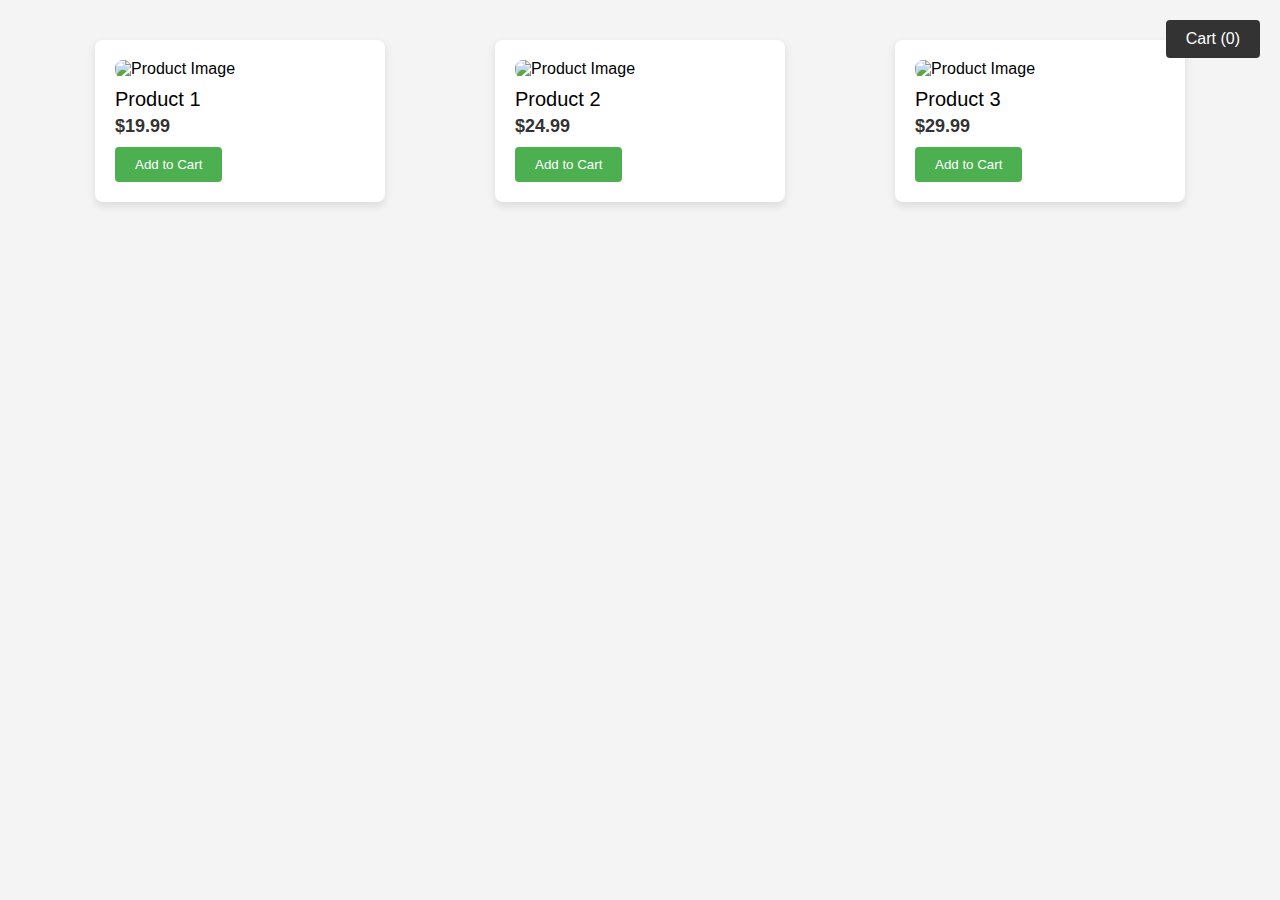
==== index.html @ 62cad507 "Add files via upload" ====
<!DOCTYPE html>
<html lang="en">
<head>
<meta charset="UTF-8">
<meta name="viewport" content="width=device-width, initial-scale=1.0">
<title>Simple Shopping Website</title>
<style>
  /* CSS styles */
  body {
    font-family: Arial, sans-serif;
    margin: 0;
    padding: 0;
    background-color: #f4f4f4;
  }
  
  .container {
    max-width: 1200px;
    margin: 0 auto;
    padding: 20px;
    display: flex;
    flex-wrap: wrap;
    justify-content: space-around;
  }
  
  .product-card {
    background-color: #fff;
    padding: 20px;
    margin: 20px;
    width: 250px;
    border-radius: 8px;
    box-shadow: 0 4px 8px rgba(0, 0, 0, 0.1);
    transition: transform 0.3s ease;
  }
  
  .product-card:hover {
    transform: translateY(-5px);
  }
  
  .product-img {
    width: 100%;
    height: 200px;
    object-fit: cover;
    border-radius: 8px;
  }
  
  .product-title {
    font-size: 20px;
    margin-top: 10px;
  }
  
  .product-price {
    font-size: 18px;
    font-weight: bold;
    color: #333;
    margin-top: 5px;
  }
  
  .add-to-cart-btn {
    background-color: #4CAF50;
    color: #fff;
    padding: 10px 20px;
    border: none;
    border-radius: 4px;
    cursor: pointer;
    margin-top: 10px;
  }
  
  .add-to-cart-btn:hover {
    background-color: #45a049;
  }
  
  .cart {
    position: fixed;
    top: 20px;
    right: 20px;
    background-color: #333;
    color: #fff;
    padding: 10px 20px;
    border-radius: 4px;
    cursor: pointer;
  }
</style>
</head>
<body>

<div class="cart" onclick="toggleCart()">Cart (0)</div>

<div class="container">
  <!-- Product cards -->
  <div class="product-card">
    <img class="product-img" src="https://via.placeholder.com/250" alt="Product Image">
    <div class="product-title">Product 1</div>
    <div class="product-price">$19.99</div>
    <button class="add-to-cart-btn" onclick="addToCart('Product 1', 19.99)">Add to Cart</button>
  </div>
  
  <div class="product-card">
    <img class="product-img" src="https://via.placeholder.com/250" alt="Product Image">
    <div class="product-title">Product 2</div>
    <div class="product-price">$24.99</div>
    <button class="add-to-cart-btn" onclick="addToCart('Product 2', 24.99)">Add to Cart</button>
  </div>
  
  <div class="product-card">
    <img class="product-img" src="https://via.placeholder.com/250" alt="Product Image">
    <div class="product-title">Product 3</div>
    <div class="product-price">$29.99</div>
    <button class="add-to-cart-btn" onclick="addToCart('Product 3', 29.99)">Add to Cart</button>
  </div>
</div>

<script>
  // JavaScript functions
  let cartItems = [];

  function addToCart(productName, price) {
    cartItems.push({ productName, price });
    updateCartCount();
  }

  function updateCartCount() {
    const cartCount = document.querySelector('.cart');
    cartCount.textContent = `Cart (${cartItems.length})`;
  }

  function toggleCart() {
    alert("Cart items: " + JSON.stringify(cartItems));
  }
</script>

</body>
</html>
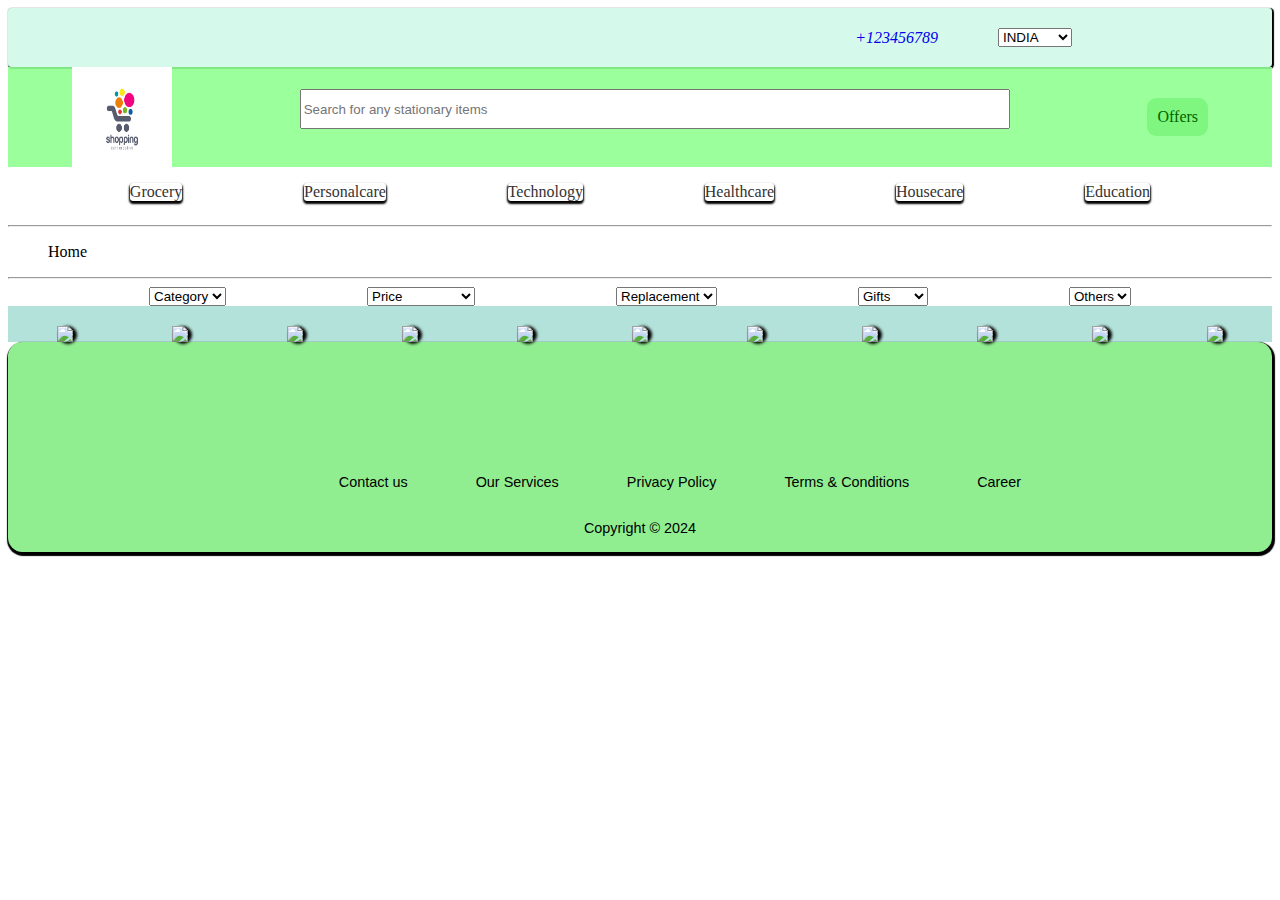
==== commit c14d6960: "Add files via upload" ====
--- a/index.html
+++ b/index.html
@@ -1,132 +1,220 @@
-<!DOCTYPE html>
 <html lang="en">
-<head>
-<meta charset="UTF-8">
-<meta name="viewport" content="width=device-width, initial-scale=1.0">
-<title>Simple Shopping Website</title>
-<style>
-  /* CSS styles */
-  body {
-    font-family: Arial, sans-serif;
-    margin: 0;
-    padding: 0;
-    background-color: #f4f4f4;
-  }
-  
-  .container {
-    max-width: 1200px;
-    margin: 0 auto;
-    padding: 20px;
+  <head>
+    <meta charset="utf-8">
+    <meta name="viewport" content="width=device-width, initial-scale=1">
+    <title>E-Commerce</title>
+    <link rel="stylesheet" href="style.css">
+    <script src="https://kit.fontawesome.com/79192b865c.js" crossorigin="anonymous"></script>
+    <link rel="icon" href="#">
+     <style>
+#cart-icon {
+    padding: 10px;
+    background-color: #f0f0f0;
+    border: 1px solid #ccc;
+    border-radius: 5px;
+    display: inline-block;
+    margin: 10px;
+}
+.foot{
+  width:100%;
+  height:150px;
+  border-radius: 0.8 rem;
+}
+.lastp{
+  width:100%;
+}
+.footer{
+background:lightgreen;
+padding:30px 0px;
+font-family: sans-serif;
+text-align: center;
+border-radius: 0.9rem;
+box-shadow:1px 2px 1px 2px;
+width:100%;
+height:150px;
+}
+.sow{
+  display: flex;
+  width:122px;
+  height:80px;
+}
+.footer .row{
+ width:100%;
+ padding:0.6% 0%;
+ color: black;
+ font-size:0.9rem;
+}
+
+.footer .row a{
+ text-decoration:none;
+ color:black;
+ transition:0.5s;
+}
+
+.footer .row a:hover{
+   color:#fff;
+}
+
+.footer .row ul{
+   width:100%;
+}
+
+.footer .row ul li{
+ display: inline-block;
+ margin: 0px 32px;
+}
+
+.footer .row a i{
+  font-size:2em;
+  margin:0% 1%;
+}
+.image-item{
+  border-radius: 0.6rem;
+    box-shadow: 0px 2px 2px 1px;
+}
+.image-item img{
+  width: 200px;
+  height: 200px;
+}
+.input-container{
+  display: flex;
+    justify-content: space-around;
+    align-items: center;
+    margin-bottom: 7px;
+    border-radius: 16rem;
+    box-shadow: 0px 1px 1px 0px;
+}
+.image-container{
+  border-radius: 0.6rem;
+    box-shadow: 3px 1px 3px 1px;
+}
+.imgc{
     display: flex;
-    flex-wrap: wrap;
     justify-content: space-around;
-  }
-  
-  .product-card {
-    background-color: #fff;
-    padding: 20px;
-    margin: 20px;
-    width: 250px;
-    border-radius: 8px;
-    box-shadow: 0 4px 8px rgba(0, 0, 0, 0.1);
-    transition: transform 0.3s ease;
-  }
-  
-  .product-card:hover {
-    transform: translateY(-5px);
-  }
-  
-  .product-img {
-    width: 100%;
-    height: 200px;
-    object-fit: cover;
-    border-radius: 8px;
-  }
-  
-  .product-title {
-    font-size: 20px;
-    margin-top: 10px;
-  }
-  
-  .product-price {
-    font-size: 18px;
-    font-weight: bold;
-    color: #333;
-    margin-top: 5px;
-  }
-  
-  .add-to-cart-btn {
-    background-color: #4CAF50;
-    color: #fff;
-    padding: 10px 20px;
-    border: none;
-    border-radius: 4px;
-    cursor: pointer;
-    margin-top: 10px;
-  }
-  
-  .add-to-cart-btn:hover {
-    background-color: #45a049;
-  }
-  
-  .cart {
-    position: fixed;
-    top: 20px;
-    right: 20px;
-    background-color: #333;
-    color: #fff;
-    padding: 10px 20px;
-    border-radius: 4px;
-    cursor: pointer;
-  }
-</style>
-</head>
-<body>
-
-<div class="cart" onclick="toggleCart()">Cart (0)</div>
-
-<div class="container">
-  <!-- Product cards -->
-  <div class="product-card">
-    <img class="product-img" src="https://via.placeholder.com/250" alt="Product Image">
-    <div class="product-title">Product 1</div>
-    <div class="product-price">$19.99</div>
-    <button class="add-to-cart-btn" onclick="addToCart('Product 1', 19.99)">Add to Cart</button>
-  </div>
-  
-  <div class="product-card">
-    <img class="product-img" src="https://via.placeholder.com/250" alt="Product Image">
-    <div class="product-title">Product 2</div>
-    <div class="product-price">$24.99</div>
-    <button class="add-to-cart-btn" onclick="addToCart('Product 2', 24.99)">Add to Cart</button>
-  </div>
-  
-  <div class="product-card">
-    <img class="product-img" src="https://via.placeholder.com/250" alt="Product Image">
-    <div class="product-title">Product 3</div>
-    <div class="product-price">$29.99</div>
-    <button class="add-to-cart-btn" onclick="addToCart('Product 3', 29.99)">Add to Cart</button>
-  </div>
-</div>
-
-<script>
-  // JavaScript functions
-  let cartItems = [];
-
-  function addToCart(productName, price) {
-    cartItems.push({ productName, price });
-    updateCartCount();
-  }
-
-  function updateCartCount() {
-    const cartCount = document.querySelector('.cart');
-    cartCount.textContent = `Cart (${cartItems.length})`;
-  }
-
-  function toggleCart() {
-    alert("Cart items: " + JSON.stringify(cartItems));
-  }
+    align-items: center;
+    flex-wrap:wrap;
+}
+  </style>
+  </head>
+  <body>
+    <header>
+    <nav>
+    <div class="Customer-Details">
+      <div class="Details">
+      <div class="helptext"><a href="#" title="Helpline"><i class="fa-solid fa-address-book"><span>+123456789</span></i></a></div>
+      <div class="helpicon"><a href="#" title="Helpline"><i class="fa-solid fa-address-book"></i></a></div>
+      <div><a href="#" title="Country"><select class="select">
+        <option>INDIA</option>
+        <option>USA</option>
+        <option>UK</option>
+        <option>Australia</option>
+      </select></a></div>
+     <div><a href="#" title="Location"><i class="fa-solid fa-location-dot"></i></a></div>
+      <div><a href="#" title="List"><i class="fa-solid fa-list"></i></a></div>
+      <div><a href="#" title="Cart"><i class="fa-solid fa-cart-shopping"></i></a></div>
+      <div><a href="login.html" title="Login"><i class="fa-solid fa-right-to-bracket"></i></a></div>
+    </div>
+  </div>
+  <div class="Search">
+    <div>
+      <img src="shop.jpg" alt="General Store" width="100px" height="100px">
+    </div>
+    <div class="sbar">
+      <form>
+        <input placeholder="Search for any stationary items">
+      </form>
+    </div>
+    <div class="lbar">
+      <a href="#" target="_blank">Offers</a>
+    </div>
+  </div>
+  <div class="Items">
+      <ul>
+        <li><a class="anch" href="#" onclick="prev('Grocery')" onmouseover="showDiv('1')" onmouseout="hideDiv('1')" >Grocery</a><div id="1" class="opt">Content</div></li>
+        <li><a class="anch" href="#" onclick="prev('Personalcare')" onmouseover="showDiv('2')" onmouseout="hideDiv('2')">Personalcare</a><div id="2" class="opt">Content</div></li>
+        <li><a class="anch" href="#" onclick="prev('Technology')" onmouseover="showDiv('3')" onmouseout="hideDiv('3')">Technology</a><div id="3" class="opt">Content</div></li>
+        <li><a class="anch" href="#" onclick="prev('Healthcare')" onmouseover="showDiv('4')" onmouseout="hideDiv('4')">Healthcare</a><div id="4" class="opt">Content</div></li>
+        <li><a class="anch" href="#" onclick="prev('Housecare')" onmouseover="showDiv('5')" onmouseout="hideDiv('5')">Housecare</a><div id="5" class="opt">Content</div></li>
+        <li><a class="anch" href="#" onclick="prev('Education')" onmouseover="showDiv('6')" onmouseout="hideDiv('6')">Education</a><div id="6" class="opt">Content</div></li>
+      </ul>
+  </div>
+  <div class="FiltCont">
+    <div class="PrevContent">
+      <hr>
+      <ul>
+        <li>Home</li>
+      </ul>
+      <hr>
+    </div>
+    <div class="Filters">
+    <select>
+      <option>Category</option>
+      <option>Fruits</option>
+    </select>
+     <select>
+         <option>Price</option>
+         <option>20,000-30,000</option>
+     </select>
+     <select>
+       <option>Replacement</option>
+       <option>TV</option>
+    </select>
+    <select>
+       <option>Gifts</option>
+       <option>Grocery</option>
+    </select>
+    <select>
+       <option>Others</option>
+    </select>
+  </div>
+  </div>
+  </nav>
+  </header>
+   <section class="imgc" style="background-color:rgb(178, 226, 217)">
+     <div class="image-container" id="image-container"><img src="https://www.jiomart.com/images/product/original/490750662/aashirvaad-superior-mp-atta-10-kg-product-images-o490750662-p590150649-0-202401260852.jpg?im=Resize=(420,420)"></div>
+     <div class="image-container" id="image-container"><img src="https://www.jiomart.com/images/product/original/492491510/fortune-mogra-basmati-rice-10-kg-product-images-o492491510-p590731737-0-202203150247.jpg?im=Resize=(420,420)"></div>
+     <div class="image-container" id="image-container"><img src="https://www.jiomart.com/images/product/original/490000073/tata-iodised-salt-1-kg-product-images-o490000073-p490000073-0-202302131739.jpg?im=Resize=(420,420)"></div>
+     <div class="image-container" id="image-container"><img src="https://www.jiomart.com/images/product/original/493839362/apple-iphone-15-pro-max-512-gb-blue-titanium-digital-o493839362-p604576560-0-202309141711.jpeg?im=Resize=(420,420)"></div>
+     <div class="image-container" id="image-container"><img src="https://www.jiomart.com/images/product/original/492166324/samsung-163-cm-65-inch-ultra-hd-8k-neo-qled-smart-tv-8-series-65qn800a-digital-o492166324-p590440968-0-202108121634.jpeg?im=Resize=(420,420)"></div>
+     <div class="image-container" id="image-container"><img src="https://www.jiomart.com/images/product/original/491321846/nivea-body-milk-nourishing-body-lotion-with-almond-oil-for-48h-moisturization-for-very-dry-skin-120-ml-product-images-o491321846-p590032390-0-202309251902.jpg?im=Resize=(420,420)"></div>
+     <div class="image-container" id="image-container"><img src="https://www.jiomart.com/images/product/original/490002472/lux-international-creamy-perfection-bar-soap-75-g-product-images-o490002472-p490002472-0-202203141945.jpg?im=Resize=(420,420)"></div>
+     <div class="image-container" id="image-container"><img src="https://www.jiomart.com/images/product/original/rvlhkkot90/maharaja-whiteline-mx-277-novamaxx-3-jar-mixer-grinder-500-watts-white-turquoise-blue-product-images-orvlhkkot90-p604477163-0-202309271455.png?im=Resize=(420,420)"></div>
+     <div class="image-container" id="image-container"><img src="https://www.jiomart.com/images/product/original/491902817/lg-7-kg-5-star-inverter-fully-automatic-top-loading-washing-machine-t70sksf1z-middle-free-silver-smart-motion-turbodrum-digital-o491902817-p590037085-0-202310081205.jpeg?im=Resize=(420,420)"></div>
+     <div class="image-container" id="image-container"><img src="https://www.jiomart.com/images/product/original/rvqowlmo7y/bookit-rich-dad-poor-dad-what-the-rich-teach-their-kids-about-money-that-the-poor-and-middle-class-do-not-product-images-orvqowlmo7y-p604777814-0-202309251733.jpg?im=Resize=(420,420)"></div>
+     <div class="image-container" id="image-container"><img src="https://www.jiomart.com/images/product/original/rv0a4aopvf/i-jyoti-eye-drops-better-eyes-pack-of-2-product-images-orv0a4aopvf-p597778149-0-202301231428.jpg?im=Resize=(420,420)"></div>
+   </section>
+  <section>
+  <div class="foot">
+    <footer>
+      <div class="footer">
+  <div class="sow">
+  <a href="#"><svg class="svg-inline--fa fa-facebook-f fa-w-9 btn-outline-dark fa-2x" aria-hidden="true" data-prefix="fab" data-icon="facebook-f" role="img" xmlns="http://www.w3.org/2000/svg" viewBox="0 0 264 512" data-fa-i2svg=""><path fill="currentColor" d="M76.7 512V283H0v-91h76.7v-71.7C76.7 42.4 124.3 0 193.8 0c33.3 0 61.9 2.5 70.2 3.6V85h-48.2c-37.8 0-45.1 18-45.1 44.3V192H256l-11.7 91h-73.6v229"></path></svg></a>
+  <a href="#"><svg class="svg-inline--fa fa-instagram fa-w-14 btn-outline-dark fa-2x" aria-hidden="true" data-prefix="fab" data-icon="instagram" role="img" xmlns="http://www.w3.org/2000/svg" viewBox="0 0 448 512" data-fa-i2svg=""><path fill="currentColor" d="M224.1 141c-63.6 0-114.9 51.3-114.9 114.9s51.3 114.9 114.9 114.9S339 319.5 339 255.9 287.7 141 224.1 141zm0 189.6c-41.1 0-74.7-33.5-74.7-74.7s33.5-74.7 74.7-74.7 74.7 33.5 74.7 74.7-33.6 74.7-74.7 74.7zm146.4-194.3c0 14.9-12 26.8-26.8 26.8-14.9 0-26.8-12-26.8-26.8s12-26.8 26.8-26.8 26.8 12 26.8 26.8zm76.1 27.2c-1.7-35.9-9.9-67.7-36.2-93.9-26.2-26.2-58-34.4-93.9-36.2-37-2.1-147.9-2.1-184.9 0-35.8 1.7-67.6 9.9-93.9 36.1s-34.4 58-36.2 93.9c-2.1 37-2.1 147.9 0 184.9 1.7 35.9 9.9 67.7 36.2 93.9s58 34.4 93.9 36.2c37 2.1 147.9 2.1 184.9 0 35.9-1.7 67.7-9.9 93.9-36.2 26.2-26.2 34.4-58 36.2-93.9 2.1-37 2.1-147.8 0-184.8zM398.8 388c-7.8 19.6-22.9 34.7-42.6 42.6-29.5 11.7-99.5 9-132.1 9s-102.7 2.6-132.1-9c-19.6-7.8-34.7-22.9-42.6-42.6-11.7-29.5-9-99.5-9-132.1s-2.6-102.7 9-132.1c7.8-19.6 22.9-34.7 42.6-42.6 29.5-11.7 99.5-9 132.1-9s102.7-2.6 132.1 9c19.6 7.8 34.7 22.9 42.6 42.6 11.7 29.5 9 99.5 9 132.1s2.7 102.7-9 132.1z"></path>
+  </svg></a>
+  <a href="#"><svg class="svg-inline--fa fa-envelope fa-w-16 btn-outline-dark fa-2x" aria-hidden="true" data-prefix="fas" data-icon="envelope" role="img" xmlns="http://www.w3.org/2000/svg" viewBox="0 0 512 512" data-fa-i2svg=""><path fill="currentColor" d="M502.3 190.8c3.9-3.1 9.7-.2 9.7 4.7V400c0 26.5-21.5 48-48 48H48c-26.5 0-48-21.5-48-48V195.6c0-5 5.7-7.8 9.7-4.7 22.4 17.4 52.1 39.5 154.1 113.6 21.1 15.4 56.7 47.8 92.2 47.6 35.7.3 72-32.8 92.3-47.6 102-74.1 131.6-96.3 154-113.7zM256 320c23.2.4 56.6-29.2 73.4-41.4 132.7-96.3 142.8-104.7 173.4-128.7 5.8-4.5 9.2-11.5 9.2-18.9v-19c0-26.5-21.5-48-48-48H48C21.5 64 0 85.5 0 112v19c0 7.4 3.4 14.3 9.2 18.9 30.6 23.9 40.7 32.4 173.4 128.7 16.8 12.2 50.2 41.8 73.4 41.4z"></path></svg></a>
+  <a href="#"><svg class="svg-inline--fa fa-twitter fa-w-16 btn-outline-dark fa-2x" aria-hidden="true" data-prefix="fab" data-icon="twitter" role="img" xmlns="http://www.w3.org/2000/svg" viewBox="0 0 512 512" data-fa-i2svg=""><path fill="currentColor" d="M459.37 151.716c.325 4.548.325 9.097.325 13.645 0 138.72-105.583 298.558-298.558 298.558-59.452 0-114.68-17.219-161.137-47.106 8.447.974 16.568 1.299 25.34 1.299 49.055 0 94.213-16.568 130.274-44.832-46.132-.975-84.792-31.188-98.112-72.772 6.498.974 12.995 1.624 19.818 1.624 9.421 0 18.843-1.3 27.614-3.573-48.081-9.747-84.143-51.98-84.143-102.985v-1.299c13.969 7.797 30.214 12.67 47.431 13.319-28.264-18.843-46.781-51.005-46.781-87.391 0-19.492 5.197-37.36 14.294-52.954 51.655 63.675 129.3 105.258 216.365 109.807-1.624-7.797-2.599-15.918-2.599-24.04 0-57.828 46.782-104.934 104.934-104.934 30.213 0 57.502 12.67 76.67 33.137 23.715-4.548 46.456-13.32 66.599-25.34-7.798 24.366-24.366 44.833-46.132 57.827 21.117-2.273 41.584-8.122 60.426-16.243-14.292 20.791-32.161 39.308-52.628 54.253z"></path>
+  </svg>
+  </a>
+  </div>
+
+  <div class="row">
+  <ul>
+  <li><a href="#">Contact us</a></li>
+  <li><a href="#">Our Services</a></li>
+  <li><a href="#">Privacy Policy</a></li>
+  <li><a href="#">Terms & Conditions</a></li>
+  <li><a href="#">Career</a></li>
+  </ul>
+  </div>
+
+  <div class="row">
+   Copyright © 2024
+  </div>
+  </div class="lastp">
+    </footer>
+  </div>
+  </section>
+   <script>
 </script>
-
-</body>
-</html>
+  </body>
+</html>--- a/style.css
+++ b/style.css
@@ -0,0 +1,168 @@
+.Customer-Details{
+    display: flex;
+    justify-content:flex-end;
+    background-color:rgb(213, 249, 235);
+    align-items: center;
+    box-shadow: 1px 1px 1px 1px;
+    border-radius: 0.2rem;
+  }
+  .Details{
+    display: flex;
+    align-items: center;
+  }
+  .Details .helptext{
+    display: flex;
+    align-items: center;
+  }
+  .Details .helpicon{
+    display: none;
+  }
+  .Details div{
+    margin:0 20px;
+  }
+  .Details a:before{
+    position:absolute;
+    bottom:0;
+    left:0;
+    width:100%;
+    content:attr(title);
+    color:#666;
+    opacity:0;      
+    -webkit-transition:opacity 0.4s;
+    transition:opacity 0.4s;
+}
+.Details a:hover:before{
+    opacity:1;
+}
+  .Details a{
+    text-decoration: none;
+  }
+  .Details select{
+    margin: 20px;
+  }
+  .tool{
+    width: 24px;
+    height: 24px;
+  }
+  .Search{
+    display: flex;
+    flex-wrap: wrap;
+    justify-content: space-around;
+    align-items: center;
+    background-color: rgb(144,255,144,0.9);
+  }
+  .sbar input{
+    width: 710px;;
+    box-sizing: border-box;
+    height: 40px;
+    margin-right: 10px;
+  }
+  .lbar{
+    border-radius: 0.6rem;
+    padding: 10px;
+    background-color: rgb(124,245,124,0.9);
+  }
+  .lbar a{
+    text-decoration: none;
+    color: darkgreen;
+  }
+  .Items ul{
+    list-style: none;
+    padding: 0;
+    display: flex;
+    flex-wrap:wrap;
+    justify-content: space-evenly;
+    align-items: center;
+  }
+  .Items li{
+    position: relative;
+    border-radius: 0.2rem;
+    box-shadow: 0px 2px 2px 1px;
+  }
+  .Items li a{
+    text-decoration: none;
+    color: #333;
+    cursor:pointer;
+  }
+  .opt{
+    display: none;
+    box-shadow:2px 2px 2px 2px;
+    border-radius: 0.6rem;
+    position: absolute;
+    z-index: 8;
+    left: 0;
+    top: 100%;
+    width:100%;
+  }
+  .FiltCont{
+    display: flex;
+    flex-direction: column;
+  }
+  .PrevContent ul{
+    list-style: none;
+    text-decoration: none;
+    display: flex;
+    justify-content: flex-start;
+    align-items: center;
+  }
+  .Filters{
+    display: flex;
+    justify-content: space-evenly;
+    align-items: center;
+  }
+  .image-container {
+  display: flex;
+  flex-wrap: wrap;
+  justify-content: center;
+  margin-top: 20px;
+  }
+  .image-item {
+  margin: 10px;
+  position: relative;
+  }
+  .image-item img {
+  width: 200px;
+  height: 200px;
+  object-fit: cover;
+  }
+  .hover-image {
+  position: absolute;
+  top: 0;
+  left: 0;
+  display: none;
+  width: 200px;
+  height: 200px;
+  }
+  .image-item:hover .hover-image {
+  display: block;
+  }
+  .cart {
+  display: flex;
+  justify-content: center;
+  align-items: center;
+  margin-top: 20px;
+  }
+  .cart ul {
+  list-style: none;
+  padding: 0;
+  }
+  .cart ul li {
+  margin-bottom: 5px;
+  }
+  .image-price {
+      font-size: 20px;
+      color: #333;
+      text-align: center;
+  }
+  @media (max-width: 767px) {
+        .Items.show-menu li {
+          margin-right: 0;
+          margin-bottom: 10px;
+        }
+    .Details .helptext{
+      display: none;
+    }
+    .Details .helpicon{
+      display: inline-block;
+    }
+  }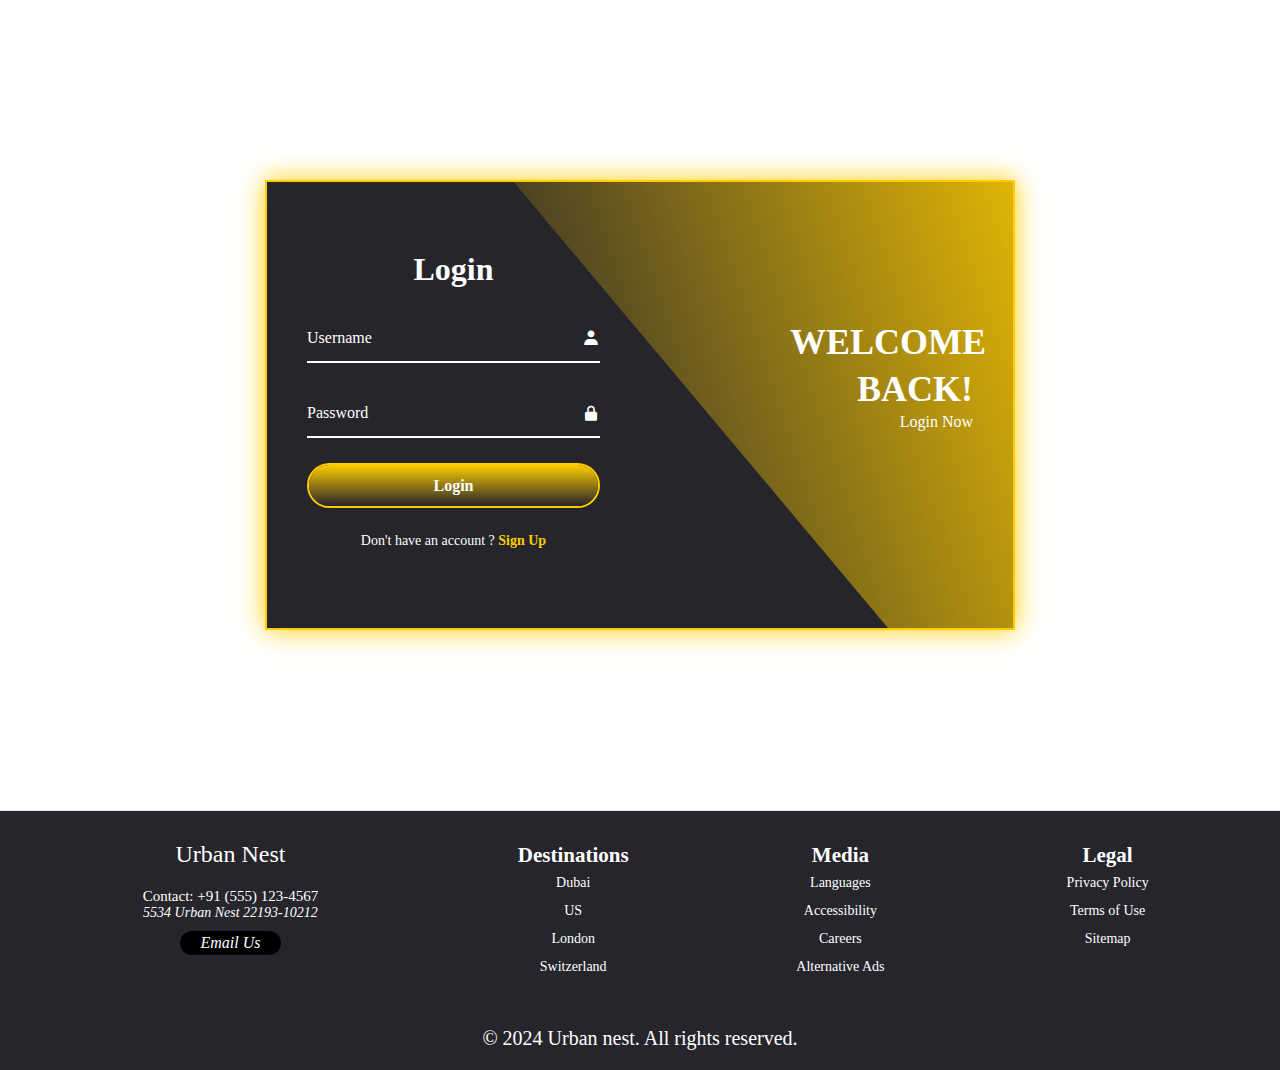
==== commit 816cd0f8: "Update and rename login.html to index.html" ====
--- a/index.html
+++ b/index.html
@@ -1,220 +1,570 @@
+<!DOCTYPE html>
 <html lang="en">
-  <head>
-    <meta charset="utf-8">
-    <meta name="viewport" content="width=device-width, initial-scale=1">
-    <title>E-Commerce</title>
-    <link rel="stylesheet" href="style.css">
-    <script src="https://kit.fontawesome.com/79192b865c.js" crossorigin="anonymous"></script>
-    <link rel="icon" href="#">
-     <style>
-#cart-icon {
-    padding: 10px;
-    background-color: #f0f0f0;
-    border: 1px solid #ccc;
-    border-radius: 5px;
-    display: inline-block;
-    margin: 10px;
-}
-.foot{
-  width:100%;
-  height:150px;
-  border-radius: 0.8 rem;
-}
-.lastp{
-  width:100%;
-}
-.footer{
-background:lightgreen;
-padding:30px 0px;
-font-family: sans-serif;
+<head>
+<meta charset="UTF-8">
+<meta name="viewport" content="width=device-width, initial-scale=1.0">
+<title>Login | Exquisite Dining</title>
+<link rel="stylesheet" href="login_style.css">
+<link href='https://unpkg.com/boxicons@2.1.4/css/boxicons.min.css'
+rel='stylesheet'>
+<style>
+  @import url();
+* {
+margin: 0;
+padding: 0;
+box-sizing: border-box;
+font-family: "poppins";
+color: #fff;
+}
+.body {
+display: flex;
+justify-content: center;
+align-items: center;
+min-height: 90vh;
+}
+.left h1:hover {
+background-color: white;
+color: black;
+cursor: pointer;
+}
+.left img:hover{
+transform: scale(1.1);
+}
+header {
+background-color: #0000005c;
+color: white;
+width: 100vw;
+position: fixed;
+z-index: 100;
+backdrop-filter: blur(10px);
+}
+nav h1 {
+height: 50px;
+margin: 20px;
+display: flex;
+justify-content: center;
+align-items: center;
+border: 3px solid;
+padding: 5px 30px;
+font-size: 23px;
+border-radius: 6px;
+}
+@media screen and (min-width:860px) {
+nav {
+width: 80%;
+margin: 0 auto;
+display: flex;
+justify-content: space-between;
+flex-wrap: wrap;
+}
+nav ul {
+list-style: none;
+display: flex;
+gap: 10px;
+height: 100%;
+margin: 0;
+padding: 0;
+}
+nav a {
+color: white;
+display: flex;
+justify-content: center;
+align-items: center;
+text-decoration: none;
+border-radius: 8px;
+height: 100%;
+width: 110px;
+font-size: 1.1rem;
+transition: all ease 0.3s;
+}
+nav a:hover {
+background-color: rgb(96, 96, 96);
+color: #ffcc00;
+}
+}
+@media screen and (max-width:860px) {
+nav {
+width: 80%;
+margin: 0 auto;
+display: grid;
+grid-template-columns: 1fr 1fr;
+}
+nav ul {
+list-style: none;
+display: flex;
+flex-wrap: wrap;
+gap: 10px;
+height: 100%;
+margin: 0;
+padding: 0;
+}
+nav a {
+color: white;
+display: flex;
+justify-content: center;
+align-items: center;
+text-decoration: none;
+border-radius: 8px;
+height: 100%;
+width: 110px;
+font-size: 1.1rem;
+transition: all ease 0.3s;
+}
+nav a:hover {
+background-color: rgb(96, 96, 96);
+color: #ffcc00;
+}
+}
+.left {
+display: flex;
+justify-content: center;
+align-items: center;
+gap: 10px;
+}
+.contain {
+position: relative;
+width: 750px;
+height: 450px;
+border: 2px solid #ffcc00;
+box-shadow: 0 0 25px #ffcc00;
+overflow: hidden;
+background: #25252b;
+}
+.contain .form-box {
+position: absolute;
+top: 0;
+width: 50%;
+height: 100%;
+display: flex;
+justify-content: center;
+flex-direction: column;
+}
+.form-box.Login {
+left: 0;
+padding: 0 40px;
+}
+.form-box.Login .animation {
+transform: translateX(0%);
+transition: .7s;
+opacity: 1;
+transition-delay: calc(.1s *var(--D));
+}
+.contain.active .form-box.Login .animation {
+transform: translateX(-120%);
+opacity: 0;
+}
+.form-box.Register {
+right: 0;
+padding: 0 60px;
+}
+.form-box.Register .animation {
+transform: translateX(120%);
+transition: .7s ease;
+opacity: 0;
+transition-delay: calc(.1s *var(--S));
+}
+.contain.active .form-box.Register .animation {
+transform: translateX(0%);
+opacity: 1;
+transition-delay: calc(.03s *var(--li));
+}
+.form-box h2 {
+font-size: 32px;
 text-align: center;
-border-radius: 0.9rem;
-box-shadow:1px 2px 1px 2px;
-width:100%;
-height:150px;
-}
-.sow{
-  display: flex;
-  width:122px;
-  height:80px;
-}
-.footer .row{
- width:100%;
- padding:0.6% 0%;
- color: black;
- font-size:0.9rem;
-}
-
-.footer .row a{
- text-decoration:none;
- color:black;
- transition:0.5s;
-}
-
-.footer .row a:hover{
-   color:#fff;
-}
-
-.footer .row ul{
-   width:100%;
-}
-
-.footer .row ul li{
- display: inline-block;
- margin: 0px 32px;
-}
-
-.footer .row a i{
-  font-size:2em;
-  margin:0% 1%;
-}
-.image-item{
-  border-radius: 0.6rem;
-    box-shadow: 0px 2px 2px 1px;
-}
-.image-item img{
-  width: 200px;
-  height: 200px;
-}
-.input-container{
-  display: flex;
-    justify-content: space-around;
-    align-items: center;
-    margin-bottom: 7px;
-    border-radius: 16rem;
-    box-shadow: 0px 1px 1px 0px;
-}
-.image-container{
-  border-radius: 0.6rem;
-    box-shadow: 3px 1px 3px 1px;
-}
-.imgc{
-    display: flex;
-    justify-content: space-around;
-    align-items: center;
-    flex-wrap:wrap;
-}
-  </style>
-  </head>
-  <body>
-    <header>
-    <nav>
-    <div class="Customer-Details">
-      <div class="Details">
-      <div class="helptext"><a href="#" title="Helpline"><i class="fa-solid fa-address-book"><span>+123456789</span></i></a></div>
-      <div class="helpicon"><a href="#" title="Helpline"><i class="fa-solid fa-address-book"></i></a></div>
-      <div><a href="#" title="Country"><select class="select">
-        <option>INDIA</option>
-        <option>USA</option>
-        <option>UK</option>
-        <option>Australia</option>
-      </select></a></div>
-     <div><a href="#" title="Location"><i class="fa-solid fa-location-dot"></i></a></div>
-      <div><a href="#" title="List"><i class="fa-solid fa-list"></i></a></div>
-      <div><a href="#" title="Cart"><i class="fa-solid fa-cart-shopping"></i></a></div>
-      <div><a href="login.html" title="Login"><i class="fa-solid fa-right-to-bracket"></i></a></div>
-    </div>
-  </div>
-  <div class="Search">
-    <div>
-      <img src="shop.jpg" alt="General Store" width="100px" height="100px">
-    </div>
-    <div class="sbar">
-      <form>
-        <input placeholder="Search for any stationary items">
-      </form>
-    </div>
-    <div class="lbar">
-      <a href="#" target="_blank">Offers</a>
-    </div>
-  </div>
-  <div class="Items">
-      <ul>
-        <li><a class="anch" href="#" onclick="prev('Grocery')" onmouseover="showDiv('1')" onmouseout="hideDiv('1')" >Grocery</a><div id="1" class="opt">Content</div></li>
-        <li><a class="anch" href="#" onclick="prev('Personalcare')" onmouseover="showDiv('2')" onmouseout="hideDiv('2')">Personalcare</a><div id="2" class="opt">Content</div></li>
-        <li><a class="anch" href="#" onclick="prev('Technology')" onmouseover="showDiv('3')" onmouseout="hideDiv('3')">Technology</a><div id="3" class="opt">Content</div></li>
-        <li><a class="anch" href="#" onclick="prev('Healthcare')" onmouseover="showDiv('4')" onmouseout="hideDiv('4')">Healthcare</a><div id="4" class="opt">Content</div></li>
-        <li><a class="anch" href="#" onclick="prev('Housecare')" onmouseover="showDiv('5')" onmouseout="hideDiv('5')">Housecare</a><div id="5" class="opt">Content</div></li>
-        <li><a class="anch" href="#" onclick="prev('Education')" onmouseover="showDiv('6')" onmouseout="hideDiv('6')">Education</a><div id="6" class="opt">Content</div></li>
-      </ul>
-  </div>
-  <div class="FiltCont">
-    <div class="PrevContent">
-      <hr>
-      <ul>
-        <li>Home</li>
-      </ul>
-      <hr>
-    </div>
-    <div class="Filters">
-    <select>
-      <option>Category</option>
-      <option>Fruits</option>
-    </select>
-     <select>
-         <option>Price</option>
-         <option>20,000-30,000</option>
-     </select>
-     <select>
-       <option>Replacement</option>
-       <option>TV</option>
-    </select>
-    <select>
-       <option>Gifts</option>
-       <option>Grocery</option>
-    </select>
-    <select>
-       <option>Others</option>
-    </select>
-  </div>
-  </div>
-  </nav>
-  </header>
-   <section class="imgc" style="background-color:rgb(178, 226, 217)">
-     <div class="image-container" id="image-container"><img src="https://www.jiomart.com/images/product/original/490750662/aashirvaad-superior-mp-atta-10-kg-product-images-o490750662-p590150649-0-202401260852.jpg?im=Resize=(420,420)"></div>
-     <div class="image-container" id="image-container"><img src="https://www.jiomart.com/images/product/original/492491510/fortune-mogra-basmati-rice-10-kg-product-images-o492491510-p590731737-0-202203150247.jpg?im=Resize=(420,420)"></div>
-     <div class="image-container" id="image-container"><img src="https://www.jiomart.com/images/product/original/490000073/tata-iodised-salt-1-kg-product-images-o490000073-p490000073-0-202302131739.jpg?im=Resize=(420,420)"></div>
-     <div class="image-container" id="image-container"><img src="https://www.jiomart.com/images/product/original/493839362/apple-iphone-15-pro-max-512-gb-blue-titanium-digital-o493839362-p604576560-0-202309141711.jpeg?im=Resize=(420,420)"></div>
-     <div class="image-container" id="image-container"><img src="https://www.jiomart.com/images/product/original/492166324/samsung-163-cm-65-inch-ultra-hd-8k-neo-qled-smart-tv-8-series-65qn800a-digital-o492166324-p590440968-0-202108121634.jpeg?im=Resize=(420,420)"></div>
-     <div class="image-container" id="image-container"><img src="https://www.jiomart.com/images/product/original/491321846/nivea-body-milk-nourishing-body-lotion-with-almond-oil-for-48h-moisturization-for-very-dry-skin-120-ml-product-images-o491321846-p590032390-0-202309251902.jpg?im=Resize=(420,420)"></div>
-     <div class="image-container" id="image-container"><img src="https://www.jiomart.com/images/product/original/490002472/lux-international-creamy-perfection-bar-soap-75-g-product-images-o490002472-p490002472-0-202203141945.jpg?im=Resize=(420,420)"></div>
-     <div class="image-container" id="image-container"><img src="https://www.jiomart.com/images/product/original/rvlhkkot90/maharaja-whiteline-mx-277-novamaxx-3-jar-mixer-grinder-500-watts-white-turquoise-blue-product-images-orvlhkkot90-p604477163-0-202309271455.png?im=Resize=(420,420)"></div>
-     <div class="image-container" id="image-container"><img src="https://www.jiomart.com/images/product/original/491902817/lg-7-kg-5-star-inverter-fully-automatic-top-loading-washing-machine-t70sksf1z-middle-free-silver-smart-motion-turbodrum-digital-o491902817-p590037085-0-202310081205.jpeg?im=Resize=(420,420)"></div>
-     <div class="image-container" id="image-container"><img src="https://www.jiomart.com/images/product/original/rvqowlmo7y/bookit-rich-dad-poor-dad-what-the-rich-teach-their-kids-about-money-that-the-poor-and-middle-class-do-not-product-images-orvqowlmo7y-p604777814-0-202309251733.jpg?im=Resize=(420,420)"></div>
-     <div class="image-container" id="image-container"><img src="https://www.jiomart.com/images/product/original/rv0a4aopvf/i-jyoti-eye-drops-better-eyes-pack-of-2-product-images-orv0a4aopvf-p597778149-0-202301231428.jpg?im=Resize=(420,420)"></div>
-   </section>
-  <section>
-  <div class="foot">
-    <footer>
-      <div class="footer">
-  <div class="sow">
-  <a href="#"><svg class="svg-inline--fa fa-facebook-f fa-w-9 btn-outline-dark fa-2x" aria-hidden="true" data-prefix="fab" data-icon="facebook-f" role="img" xmlns="http://www.w3.org/2000/svg" viewBox="0 0 264 512" data-fa-i2svg=""><path fill="currentColor" d="M76.7 512V283H0v-91h76.7v-71.7C76.7 42.4 124.3 0 193.8 0c33.3 0 61.9 2.5 70.2 3.6V85h-48.2c-37.8 0-45.1 18-45.1 44.3V192H256l-11.7 91h-73.6v229"></path></svg></a>
-  <a href="#"><svg class="svg-inline--fa fa-instagram fa-w-14 btn-outline-dark fa-2x" aria-hidden="true" data-prefix="fab" data-icon="instagram" role="img" xmlns="http://www.w3.org/2000/svg" viewBox="0 0 448 512" data-fa-i2svg=""><path fill="currentColor" d="M224.1 141c-63.6 0-114.9 51.3-114.9 114.9s51.3 114.9 114.9 114.9S339 319.5 339 255.9 287.7 141 224.1 141zm0 189.6c-41.1 0-74.7-33.5-74.7-74.7s33.5-74.7 74.7-74.7 74.7 33.5 74.7 74.7-33.6 74.7-74.7 74.7zm146.4-194.3c0 14.9-12 26.8-26.8 26.8-14.9 0-26.8-12-26.8-26.8s12-26.8 26.8-26.8 26.8 12 26.8 26.8zm76.1 27.2c-1.7-35.9-9.9-67.7-36.2-93.9-26.2-26.2-58-34.4-93.9-36.2-37-2.1-147.9-2.1-184.9 0-35.8 1.7-67.6 9.9-93.9 36.1s-34.4 58-36.2 93.9c-2.1 37-2.1 147.9 0 184.9 1.7 35.9 9.9 67.7 36.2 93.9s58 34.4 93.9 36.2c37 2.1 147.9 2.1 184.9 0 35.9-1.7 67.7-9.9 93.9-36.2 26.2-26.2 34.4-58 36.2-93.9 2.1-37 2.1-147.8 0-184.8zM398.8 388c-7.8 19.6-22.9 34.7-42.6 42.6-29.5 11.7-99.5 9-132.1 9s-102.7 2.6-132.1-9c-19.6-7.8-34.7-22.9-42.6-42.6-11.7-29.5-9-99.5-9-132.1s-2.6-102.7 9-132.1c7.8-19.6 22.9-34.7 42.6-42.6 29.5-11.7 99.5-9 132.1-9s102.7-2.6 132.1 9c19.6 7.8 34.7 22.9 42.6 42.6 11.7 29.5 9 99.5 9 132.1s2.7 102.7-9 132.1z"></path>
-  </svg></a>
-  <a href="#"><svg class="svg-inline--fa fa-envelope fa-w-16 btn-outline-dark fa-2x" aria-hidden="true" data-prefix="fas" data-icon="envelope" role="img" xmlns="http://www.w3.org/2000/svg" viewBox="0 0 512 512" data-fa-i2svg=""><path fill="currentColor" d="M502.3 190.8c3.9-3.1 9.7-.2 9.7 4.7V400c0 26.5-21.5 48-48 48H48c-26.5 0-48-21.5-48-48V195.6c0-5 5.7-7.8 9.7-4.7 22.4 17.4 52.1 39.5 154.1 113.6 21.1 15.4 56.7 47.8 92.2 47.6 35.7.3 72-32.8 92.3-47.6 102-74.1 131.6-96.3 154-113.7zM256 320c23.2.4 56.6-29.2 73.4-41.4 132.7-96.3 142.8-104.7 173.4-128.7 5.8-4.5 9.2-11.5 9.2-18.9v-19c0-26.5-21.5-48-48-48H48C21.5 64 0 85.5 0 112v19c0 7.4 3.4 14.3 9.2 18.9 30.6 23.9 40.7 32.4 173.4 128.7 16.8 12.2 50.2 41.8 73.4 41.4z"></path></svg></a>
-  <a href="#"><svg class="svg-inline--fa fa-twitter fa-w-16 btn-outline-dark fa-2x" aria-hidden="true" data-prefix="fab" data-icon="twitter" role="img" xmlns="http://www.w3.org/2000/svg" viewBox="0 0 512 512" data-fa-i2svg=""><path fill="currentColor" d="M459.37 151.716c.325 4.548.325 9.097.325 13.645 0 138.72-105.583 298.558-298.558 298.558-59.452 0-114.68-17.219-161.137-47.106 8.447.974 16.568 1.299 25.34 1.299 49.055 0 94.213-16.568 130.274-44.832-46.132-.975-84.792-31.188-98.112-72.772 6.498.974 12.995 1.624 19.818 1.624 9.421 0 18.843-1.3 27.614-3.573-48.081-9.747-84.143-51.98-84.143-102.985v-1.299c13.969 7.797 30.214 12.67 47.431 13.319-28.264-18.843-46.781-51.005-46.781-87.391 0-19.492 5.197-37.36 14.294-52.954 51.655 63.675 129.3 105.258 216.365 109.807-1.624-7.797-2.599-15.918-2.599-24.04 0-57.828 46.782-104.934 104.934-104.934 30.213 0 57.502 12.67 76.67 33.137 23.715-4.548 46.456-13.32 66.599-25.34-7.798 24.366-24.366 44.833-46.132 57.827 21.117-2.273 41.584-8.122 60.426-16.243-14.292 20.791-32.161 39.308-52.628 54.253z"></path>
-  </svg>
-  </a>
-  </div>
-
-  <div class="row">
-  <ul>
-  <li><a href="#">Contact us</a></li>
-  <li><a href="#">Our Services</a></li>
-  <li><a href="#">Privacy Policy</a></li>
-  <li><a href="#">Terms & Conditions</a></li>
-  <li><a href="#">Career</a></li>
-  </ul>
-  </div>
-
-  <div class="row">
-   Copyright © 2024
-  </div>
-  </div class="lastp">
-    </footer>
-  </div>
-  </section>
-   <script>
-</script>
-  </body>
-</html>+}
+.form-box .input-box {
+position: relative;
+width: 100%;
+height: 50px;
+margin-top: 25px;
+}
+.input-box input {
+width: 100%;
+height: 100%;
+background: transparent;
+border: none;
+outline: none;
+font-size: 16px;
+color: #fff;
+font-weight: 600;
+border-bottom: 2px solid #fff;
+padding-right: 23px;
+}
+.input-box input:focus,
+.input-box input:valid {
+border-bottom: 2px solid #ffcc00;
+}
+.input-box label {
+position: absolute;
+top: 50%;
+left: 0;
+transform: translateY(-50%);
+font-size: 16px;
+color: #fff;
+transition: .5s;
+}
+.input-box input:focus~label,
+.input-box input:valid~label {
+top: -5px;
+color: #ffcc00;
+}
+.input-box i {
+position: absolute;
+top: 50%;
+right: 0;
+font-size: 18px;
+transform: translateY(-50%);
+transition: .5s;
+}
+.input-box input:focus~i,
+.input-box input:valid~i {
+color: #ffcc00;
+}
+.btn {
+position: relative;
+width: 100%;
+height: 45px;
+background: transparent;
+border-radius: 40px;
+cursor: pointer;
+font-size: 16px;
+font-weight: 600;
+border: 2px solid #ffcc00;
+overflow: hidden;
+z-index: 1;
+}
+.btn::before {
+content: "";
+position: absolute;
+height: 300%;
+width: 100%;
+background: linear-gradient(#25252b, #ffcc00, #25252b, #ffcc00);
+top: -100%;
+left: 0;
+z-index: -1;
+transition: .5s;
+}
+.btn:hover::before {
+top: 0;
+}
+.regi-link {
+font-size: 14px;
+text-align: center;
+margin: 20px 0 10px;
+}
+.regi-link a {
+text-decoration: none;
+color: #ffcc00;
+font-weight: 600;
+}
+.regi-link a:hover {
+text-decoration: underline;
+}
+.info-content {
+position: absolute;
+top: 0;
+height: 100%;
+width: 50%;
+display: flex;
+justify-content: center;
+flex-direction: column;
+}
+.info-content.Login {
+right: 0;
+text-align: right;
+padding: 0 40px 60px 150px;
+}
+.info-content.Login .animation {
+transform: translateX(0);
+transition: .7s ease;
+/* transition-delay: calc(.1s *var(--S)); */
+}
+.contain.active .info-content.Login .animation {
+transform: translateX(120%);
+opacity: 0;
+transition-delay: calc(.1s *var(--D));
+}
+.info-content.Register {
+left: 0;
+text-align: left;
+padding: 0 150px 206px 30px;
+pointer-events: none;
+}
+.info-content.Register .animation {
+transform: translateX(-120%);
+transition: .7s ease;
+opacity: 0;
+filter: blur(10px);
+transition-delay: 0.1s;
+}
+.contain.active .info-content.Register .animation {
+transform: translateX(0%);
+/* transition-delay: calc(.1s *var(--li)); */
+opacity: 1;
+filter: blur(0);
+}
+.info-content h2 {
+text-transform: uppercase;
+font-size: 36px;
+line-height: 1.3;
+}
+.info-content p {
+font-size: 16px;
+}
+.contain .curved-shape {
+position: absolute;
+right: 0;
+top: -5px;
+height: 600px;
+width: 850px;
+background: linear-gradient(45deg, #25252b, #ffcc00);
+transform: rotate(10deg) skewY(40deg);
+transform-origin: bottom right;
+transition: 1s ease;
+}
+.contain.active .curved-shape {
+transform: rotate(0deg) skewY(0deg);
+}
+.contain .curved-shape2 {
+position: absolute;
+left: 250px;
+top: 100%;
+height: 700px;
+width: 850px;
+background: #25252b;
+border-top: 3px solid #ffcc00;
+transform: rotate(0deg) skewY(0deg);
+transform-origin: bottom left;
+transition: 0.5s ease;
+}
+.contain.active .curved-shape2 {
+transform: rotate(-11deg) skewY(-41deg);
+transition-delay: 0.2s;
+}
+/* fOOTER */
+html {
+font-size: 100%;
+}
+.footer {
+text-align: center;
+font-family: acumin-pro, system-ui, sans-serif;
+margin: 0;
+display: grid;
+grid-template-rows: auto 1fr auto;
+font-size: 14px;
+background-color: #f4f4f4;
+align-items: start;
+display: flex;
+flex-flow: row wrap;
+padding: 30px 30px 20px 30px;
+color: #fff;
+background-color: #25252b;
+border-top: 1px solid #e5e5e5;
+}
+.footer>* {
+flex: 1 100%;
+}
+.footer__addr {
+margin-right: 1.25em;
+margin-bottom: 2em;
+}
+.footer__logo {
+font-family: 'Pacifico', cursive;
+font-weight: 400;
+font-size: 1.5rem;
+}
+.footer__addr h2 {
+margin-top: 1.3em;
+font-size: 15px;
+font-weight: 400;
+}
+.footer__btn {
+height: 36px;
+max-width: max-content;
+background-color: black;
+border-radius: 100px;
+color: #fff;
+line-height: 0;
+margin: 0.6em 0;
+font-size: 1rem;
+padding: 0.2rem 1.3em;
+}
+.footer ul {
+list-style: none;
+padding-left: 0;
+}
+.footer li {
+line-height: 2em;
+}
+.footer a {
+text-decoration: none;
+}
+.footer__nav {
+display: flex;
+flex-flow: row wrap;
+}
+.footer__nav>* {
+flex: 1 50%;
+margin-right: 1.25em;
+}
+.nav__ul a {
+color: #fff;
+}
+.legal {
+display: flex;
+justify-content: center;
+font-size: 20px;
+flex-wrap: wrap;
+color: #fff;
+}
+.legal__links {
+display: flex;
+align-items: center;
+}
+@media screen and (min-width: 24.375em) {
+.legal .legal__links {
+margin-left: auto;
+}
+}
+@media screen and (min-width: 40.375em) {
+.footer__nav>* {
+flex: 1;
+}
+.footer__addr {
+flex: 1 0px;
+}
+.footer__nav {
+flex: 2 0px;
+}
+}
+</style>
+</head>
+<body>
+<div class="body">
+<div class="contain">
+<div class="curved-shape"></div>
+<div class="curved-shape2"></div>
+<div class="form-box Login">
+<h2 class="animation" style="--D:0">Login</h2>
+<form action="#">
+<div class="input-box animation" style="--D:1">
+<input type="text" required>
+<label for="">Username</label>
+<i class='bx bxs-user'></i>
+</div>
+<div class="input-box animation" style="--D:2">
+<input type="text" required>
+<label for="">Password</label>
+<i class='bx bxs-lock-alt'></i>
+</div>
+<div class="input-box animation" style="--D:3">
+<button class="btn" type="submit">Login</button>
+</div>
+<div class="regi-link animation" style="--D:4">
+<p>Don't have an account ? <a href="#" class="SignUplink">Sign 
+Up</a></p>
+</div>
+</form>
+</div>
+<div class="info-content Login">
+<h2 class="animation" style="--D:0">WELCOME BACK!</h2>
+<p class="animation" style="--D:1">Login Now</p>
+</div>
+<div class="form-box Register">
+<h2 class="animation" style="--li:17;--S:0">Register</h2>
+<form action="#">
+<div class="input-box animation" style="--li:18;--S:1">
+<input type="text" required>
+<label for="">Username</label>
+<i class='bx bxs-user'></i>
+</div>
+<div class="input-box animation" style="--li:19;--S:2">
+<input type="text" required>
+<label for="">Password</label>
+<i class='bx bxs-lock-alt'></i>
+</div>
+<div class="input-box animation" style="--li:20;--S:3">
+<button class="btn" type="submit">Register</button>
+</div>
+<div class="regi-link animation" style="--li:21;--S:4">
+<p>Already have an account ? <a href="#" class="SignInlink">Sign 
+In</a></p>
+</div>
+</form>
+</div>
+<div class="info-content Register">
+<h2 class="animation" style="--li:17;--S:0">New Registeration!</h2>
+<p class="animation" style="--li:18;--S:1">Welcome to a Culinary 
+Journey and delve into a world of new dishes.
+<br><br>Register Now</p>
+</div>
+</div>
+</div>
+<footer class="footer">
+<div class="footer__addr">
+<h1 class="footer__logo">Urban Nest</h1>
+<h2>Contact: +91 (555) 123-4567</h2>
+<address>
+5534  Urban Nest 22193-10212<br>
+<br>
+<a class="footer__btn" href="mailto:adityashriwal@gmail.com">Email 
+Us</a>
+</address>
+</div>
+<ul class="footer__nav">
+<li class="nav__item">
+<h2 class="nav__title">Destinations</h2>
+<ul class="nav__ul">
+<li>
+<a href="#">Dubai</a>
+</li>
+<li>
+<a href="#">US</a>
+</li>
+<li>
+<a href="#">London</a>
+</li>
+<li>
+<a href="#">Switzerland</a>
+</li>
+</ul>
+</li>
+<li class="nav__item">
+<h2 class="nav__title">Media</h2>
+<ul class="nav__ul">
+<li>
+<a href="#">Languages</a>
+</li>
+<li>
+<a href="#">Accessibility</a>
+</li>
+<li>
+<a href="#">Careers</a>
+</li>
+<li>
+<a href="#">Alternative Ads</a>
+</li>
+</ul>
+</li>
+<li class="nav__item">
+<h2 class="nav__title">Legal</h2>
+<ul class="nav__ul">
+<li>
+<a href="#">Privacy Policy</a>
+</li>
+<li>
+<a href="#">Terms of Use</a>
+</li>
+<li>
+<a href="#">Sitemap</a>
+</li>
+</ul>
+</li>
+</ul>
+<div class="legal">
+<p><br><br>&copy; 2024 Urban nest. All rights reserved.</p>
+</div>
+</footer>
+<script src="script.js"></script>
+</body>
+</html>
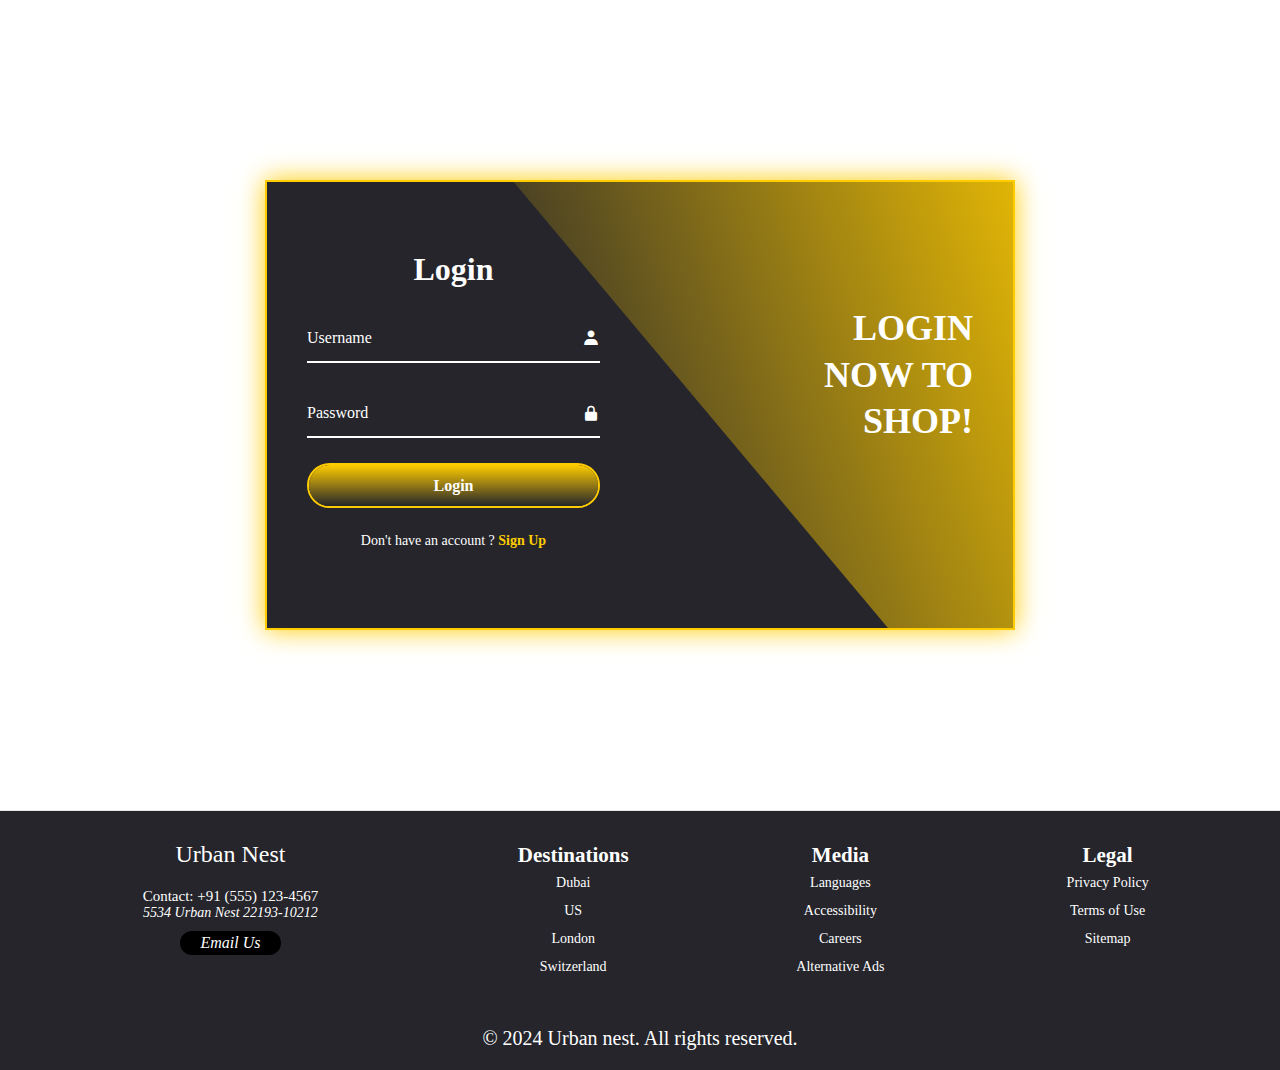
==== commit 83a737d0: "Update index.html" ====
--- a/index.html
+++ b/index.html
@@ -448,7 +448,7 @@
 <h2 class="animation" style="--D:0">Login</h2>
 <form action="#">
 <div class="input-box animation" style="--D:1">
-<input type="text" required>
+<input type="text" id="username" required>
 <label for="">Username</label>
 <i class='bx bxs-user'></i>
 </div>
@@ -458,7 +458,7 @@
 <i class='bx bxs-lock-alt'></i>
 </div>
 <div class="input-box animation" style="--D:3">
-<button class="btn" type="submit">Login</button>
+<button class="btn js-submit" onclick="redirect()" type="submit">Login</button>
 </div>
 <div class="regi-link animation" style="--D:4">
 <p>Don't have an account ? <a href="#" class="SignUplink">Sign 
@@ -467,8 +467,7 @@
 </form>
 </div>
 <div class="info-content Login">
-<h2 class="animation" style="--D:0">WELCOME BACK!</h2>
-<p class="animation" style="--D:1">Login Now</p>
+<h2 class="animation" style="--D:0">Login Now to Shop!</h2>
 </div>
 <div class="form-box Register">
 <h2 class="animation" style="--li:17;--S:0">Register</h2>
@@ -565,6 +564,12 @@
 <p><br><br>&copy; 2024 Urban nest. All rights reserved.</p>
 </div>
 </footer>
-<script src="script.js"></script>
+<script>
+  function redirect()
+  {
+    //if(document.getElementById('username').value != '')
+      window.location.href='main.html';
+  }
+</script>
 </body>
 </html>
